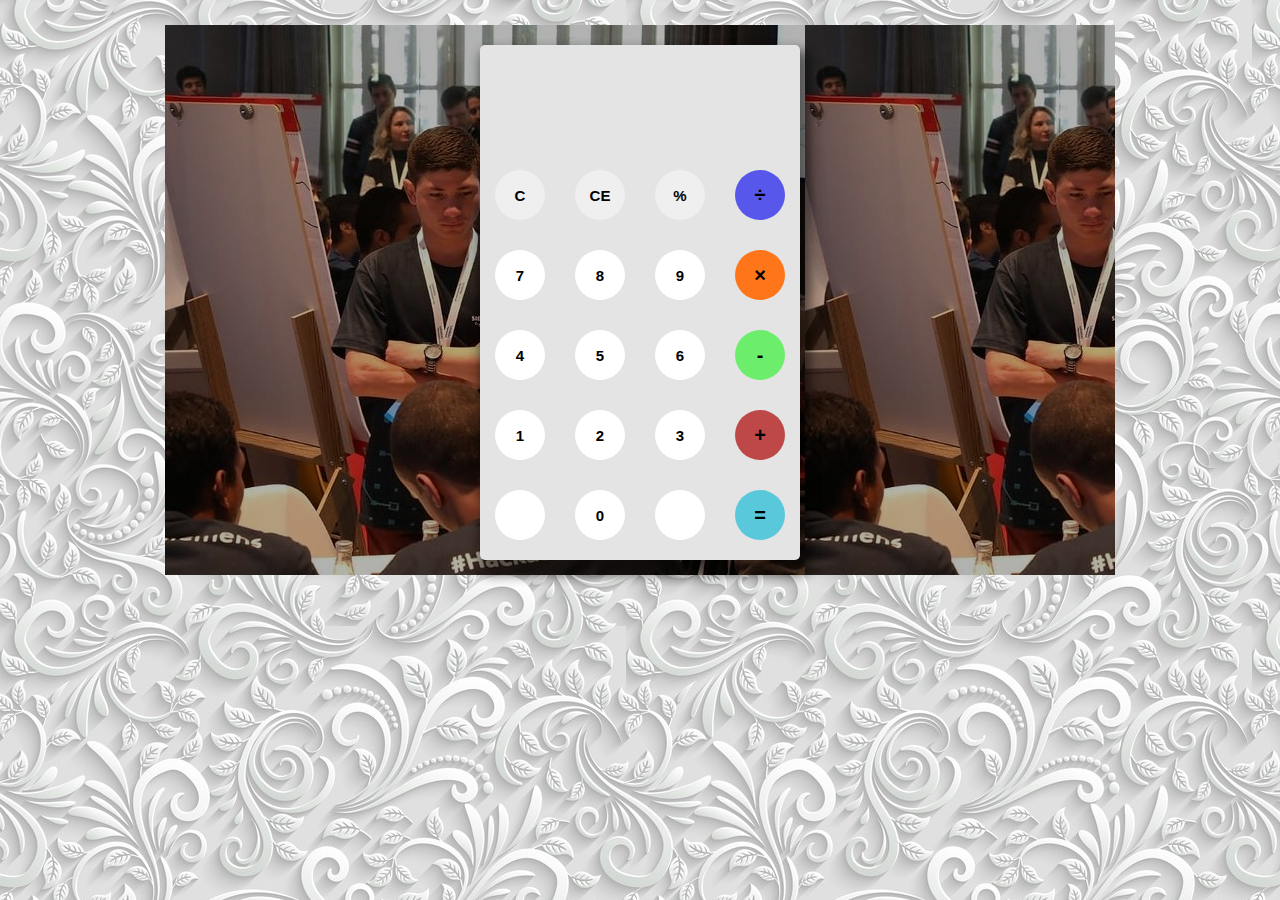
==== index.html @ c8bb7e2a "Project Calculator" ====
<!DOCTYPE html>
<html lang="pt-BR">
<head>
    <meta charset="UTF-8">
    <meta name="viewport" content="width=device-width, initial-scale=1.0">
    <link rel="stylesheet" href="./css/style.css">
    <title>Calculator in JS</title>
</head>
<body background="image/white-bg.jpg">
    <div id="container">
        <div id="calculator">
            <div id="result">
                <div id="history">
                    <p id="history-value"></p>

                </div>
                <div id="output">
                    <p id="output"></p>

                </div>
            </div>
        <div id="keyboard">
            <button  class="operator" id="clear"> C </button>
            <button  class="operator" id="backspace" > CE </button>
            <button  class="operator" id="%" > % </button>
            <button  class="operator" id="/" > &#247; </button>
            <button  class="number" id="7"> 7 </button>
            <button  class="number" id="8"> 8 </button>
            <button  class="number" id="9"> 9 </button>
            <button  class="operator" id="*"> &times; </button>
            <button  class="number" id="4"> 4 </button>
            <button  class="number" id="5" > 5 </button>
            <button  class="number" id="6"> 6 </button>
            <button  class="operator" id="-"> - </button>
            <button  class="number" id="1"> 1 </button>
            <button  class="number" id="2"> 2 </button>
            <button  class="number" id="3"> 3 </button>
            <button  class="operator" id="+"> + </button>
            <button  class="empty" id="empty"> </button>
            <button  class="number" id="0"> 0 </button>
            <button  class="empty" id="empty"> </button>
            <button  class="operator "id ="="> = </button>
        </div>
      </div>
    </div>
    <script>
       /* window.alert('Primeiro projeto em Js')
        window.confirm('Gostou do desing? eu que escolhi ')
        window.prompt('1 elogio - ... ')
        */
    </script>
</body>
</html>
---- css/style.css ----
body, html {
    font-family: 'Roboto', sans-serif;
}
#container {
    width: 950px;
    height: 550px;
    background-image: linear-gradient(rgba(0,0,0,0.3),rgba(0,0,0,0.3)), url(/image/calculator.jpg);
    margin: 25px auto;
}
#calculator {
    width: 320px;
    height: 515px;
    background-color: rgb(228, 228, 228);
    margin: 15px auto;
    top: 20px;
    position: relative;
    border-radius: 5px;
    box-shadow: 5px 10px 12px 5px rgba(0,0,0,0.3), 5px 10px 12px 5px rgba(0,0,0,0.3);
}
#result {
    height: 110px;
}
#history {
    text-align: right;
    height: 20px;
    margin: 0 20px;
    padding-top: 20px;
    font-size: #e7ded9;
}
#output {
    text-align: right;
    height: 60px;
    margin: 10px 20px;
    font-size: 30px;
}
#keyboard {
    height: 600px;
}
.operator, .number, .empty {
    height: 50px;
    width: 50px;
    margin: 15px;
    float: left;
    border-radius: 50px;
    border-width: 0;
    font-weight: bolder;
    font-size: 15px;
}
.number, .empty {
     background-color: #fff;
}
.operator, .number {
    cursor: pointer;
}
.operator:active, .number:active {
    font-size: 13px;
}
.operator:focus, .number:focus, .empty:focus {
    outline: 0;
}
button:nth-child(4){
    font-size: 20px;
    background-color:rgb(87, 87, 236);
}
button:nth-child(8){
    font-size: 20px;
    background-color:rgb(255, 117, 25);
}
button:nth-child(12){
    font-size: 20px;
    background-color:rgb(108, 238, 108);
}
button:nth-child(16){
    font-size: 20px;
    background-color:rgb(190, 72, 72);
}
button:nth-child(20){
    font-size: 20px;
    background-color:rgb(89, 200, 219);
}
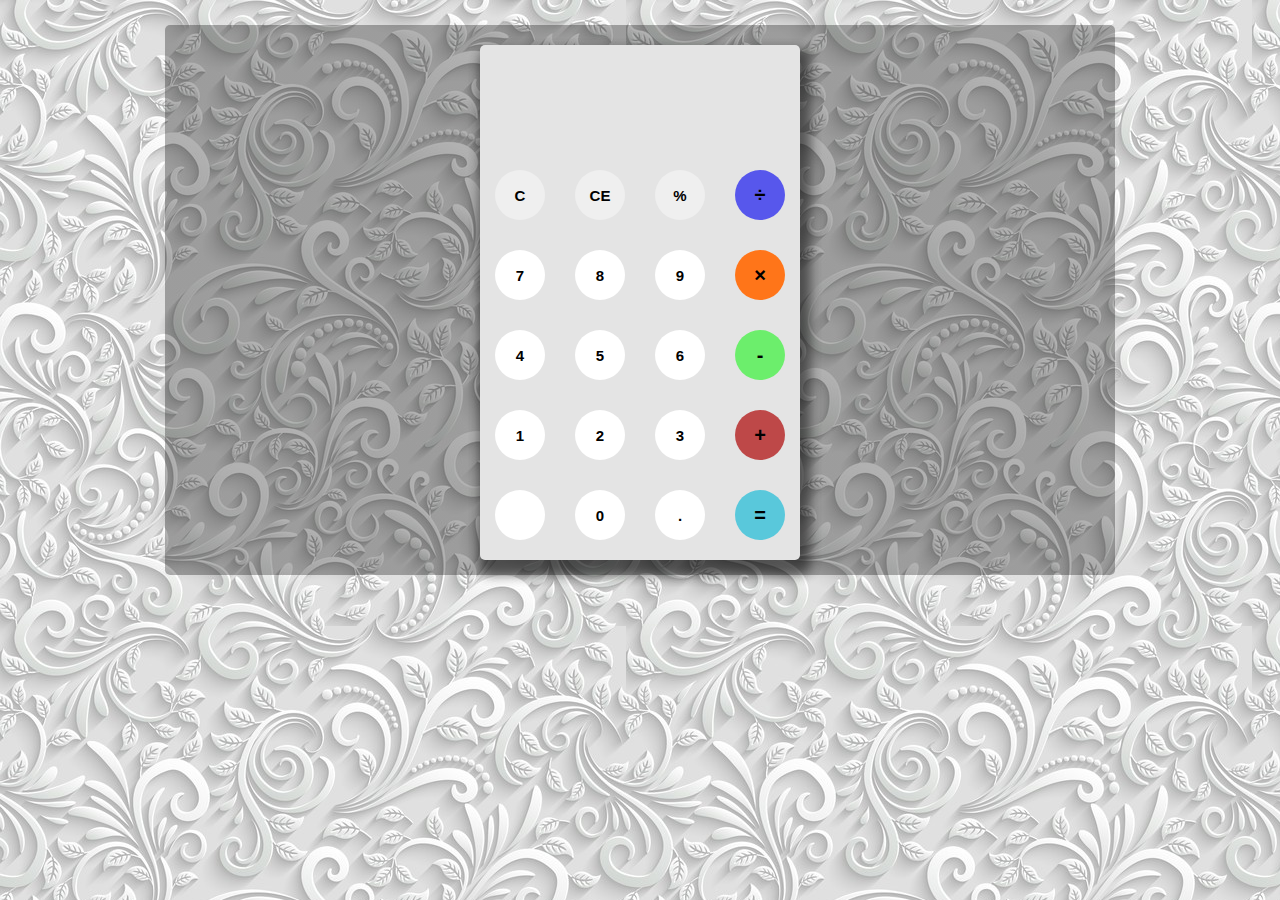
==== commit bc990fe5: "continue calculator in js" ====
--- a/index.html
+++ b/index.html
@@ -4,6 +4,7 @@
     <meta charset="UTF-8">
     <meta name="viewport" content="width=device-width, initial-scale=1.0">
     <link rel="stylesheet" href="./css/style.css">
+    <link rel="" href="">
     <title>Calculator in JS</title>
 </head>
 <body background="image/white-bg.jpg">
@@ -14,40 +15,35 @@
                     <p id="history-value"></p>
 
                 </div>
-                <div id="output">
+                <div id="p-output">
                     <p id="output"></p>
 
                 </div>
             </div>
         <div id="keyboard">
-            <button  class="operator" id="clear"> C </button>
-            <button  class="operator" id="backspace" > CE </button>
-            <button  class="operator" id="%" > % </button>
-            <button  class="operator" id="/" > &#247; </button>
-            <button  class="number" id="7"> 7 </button>
-            <button  class="number" id="8"> 8 </button>
-            <button  class="number" id="9"> 9 </button>
-            <button  class="operator" id="*"> &times; </button>
-            <button  class="number" id="4"> 4 </button>
-            <button  class="number" id="5" > 5 </button>
-            <button  class="number" id="6"> 6 </button>
-            <button  class="operator" id="-"> - </button>
-            <button  class="number" id="1"> 1 </button>
-            <button  class="number" id="2"> 2 </button>
-            <button  class="number" id="3"> 3 </button>
-            <button  class="operator" id="+"> + </button>
-            <button  class="empty" id="empty"> </button>
-            <button  class="number" id="0"> 0 </button>
-            <button  class="empty" id="empty"> </button>
-            <button  class="operator "id ="="> = </button>
+            <button  class="operator" id="clear" onclick="clean()"> C </button>
+            <button  class="operator" id="backspace" onclick="apagar1()"> CE </button>
+            <button  class="operator" id="%" onclick="insert('%')" > % </button>
+            <button  class="operator" id="/" onclick="insert('/')"> &#247; </button>
+            <button  class="number" id="7" onclick="insert('7')"> 7 </button>
+            <button  class="number" id="8" onclick="insert('8')"> 8 </button>
+            <button  class="number" id="9" onclick="insert('9')"> 9 </button>
+            <button  class="operator" id="*" onclick="insert('*')"> &times; </button>
+            <button  class="number" id="4" onclick="insert('4')"> 4 </button>
+            <button  class="number" id="5" onclick="insert('5')"> 5 </button>
+            <button  class="number" id="6" onclick="insert('6')"> 6 </button>
+            <button  class="operator" id="-" onclick="insert('-')"> - </button>
+            <button  class="number" id="1" onclick="insert('1')"> 1 </button>
+            <button  class="number" id="2" onclick="insert('2')"> 2 </button>
+            <button  class="number" id="3" onclick="insert('3')"> 3 </button>
+            <button  class="operator" id="+" onclick="insert('+')"> + </button>
+            <button  class="empty" id="empty" onclick="insert('empty')"> </button>
+            <button  class="number" id="0" onclick="insert('0')"> 0 </button>
+            <button  class="empty" id="point" onclick="insert('.')">.</button>
+            <button  class="operator" onclick="calcular()"> = </button>
         </div>
       </div>
     </div>
-    <script>
-       /* window.alert('Primeiro projeto em Js')
-        window.confirm('Gostou do desing? eu que escolhi ')
-        window.prompt('1 elogio - ... ')
-        */
-    </script>
 </body>
+<script src="js.js"></script>
 </html>--- a/css/style.css
+++ b/css/style.css
@@ -7,6 +7,7 @@
     height: 550px;
     background-image: linear-gradient(rgba(0,0,0,0.3),rgba(0,0,0,0.3)), url(/image/calculator.jpg);
     margin: 25px auto;
+    border-radius: 5px; 
 }
 #calculator {
     width: 320px;
@@ -19,7 +20,7 @@
     box-shadow: 5px 10px 12px 5px rgba(0,0,0,0.3), 5px 10px 12px 5px rgba(0,0,0,0.3);
 }
 #result {
-    height: 110px;
+    height: 110px;git
 }
 #history {
     text-align: right;
